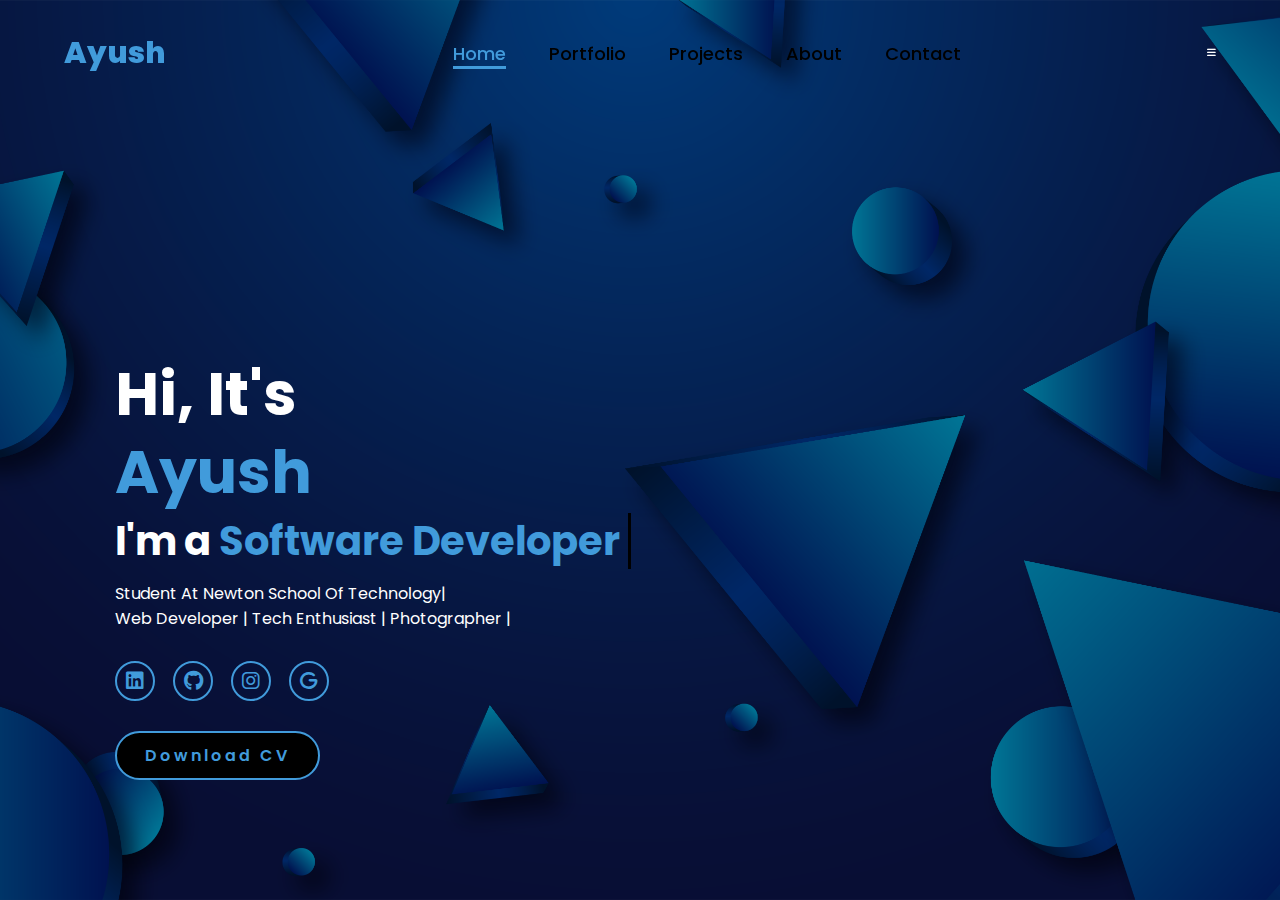
==== index.html @ 53cfedf4 "Update index.html" ====
<!DOCTYPE html>
<html lang="en">
<head>
    <meta charset="UTF-8">
    <meta name="viewport" content="width=device-width, initial-scale=1.0">
    <title>My Portfolio</title>
    <link rel="stylesheet" href="https://cdnjs.cloudflare.com/ajax/libs/font-awesome/6.5.2/css/all.min.css">
    <link rel="stylesheet" href="style.css">
</head>
<body>
    <header>
        <a href="#" class="logo">Ayush </a>
        <nav id="navbar">
            <a href="#" class="active">Home</a>
            <a href="#">Portfolio</a>
            <a href="#">Projects</a>
            <a href="/about.html">About</a>
            <a href="#">Contact</a>
        </nav>
        <div class="hamburger" id="hamburger">
            <i class="fa fa-bars"></i>
        </div>
    </header>

    <section class="home">
        <div class="home-img">
            <img src="" alt="">
        </div>
        <div class="home-content">
            <h1>Hi, It's<span> Ayush</span></h1>
            <h3 class="typing-text">I'm a <span></span></h3>
            <p class="paragraph">Student At Newton School Of Technology|</p>
            <p class="paragraph">Web Developer | Tech Enthusiast | Photographer |</p>
            <div class="social-icons">
                <a href="https://www.linkedin.com/in/ayush-sahu-a44904323/"><i class="fa-brands fa-linkedin"></i></a>
                <a href="https://github.com/Ayush3303h"><i class="fa-brands fa-github"></i></a>
                <a href="https://www.instagram.com/ayush_lens?igsh=OWRkYXFmYmg3ZDRt"><i class="fa-brands fa-instagram"></i></a>
                <a href="mailto:webdevvayush@gmail.com?subject=Hi%20Ayush!%20I%20Saw%20Your%20Portfolio%20-%20"><i class="fa-brands fa-g"></i></a>
            </div>
            <a href="#" class="btn">Download CV</a>
        </div>
    </section>

    <script src="script.js"></script>
</body>
</html>
---- style.css ----
/* Global Styles */
@import url('https://fonts.googleapis.com/css2?family=Poppins:wght@100;200;300;400;500;600&display=swap');
* {
    margin: 0;
    padding: 0;
    box-sizing: border-box;
    text-decoration: none;
    border: none;
    outline: none;
    font-family: 'Poppins', sans-serif;
}

html {
    font-size: 62.5%; /* Makes 1rem = 10px */
}

/* Body Styles */
body {
    width: 100%;
    height: 100vh;
    overflow-x: hidden;
    background-color: #f1f1f1;
    background-image: url(sahu.png);
    background-size: cover;
    background-repeat: no-repeat;
    background-attachment: fixed;
    background-position: center;
    color: white;
}

/* Header Styles */
header {
    margin-top: 20px;
    position: fixed;
    top: 0;
    left: 0;
    width: 100%;
    padding: 1rem 5%;
    background-color: transparent;
    filter: drop-shadow(10px);
    display: flex;
    justify-content: space-between;
    align-items: center;
    z-index: 100;
}

.logo {
    font-size: 3rem;
    color: #419bdb;
    font-weight: 800;
    cursor: pointer;
    transition: 0.5s ease;
}

.logo:hover {
    transform: scale(1.1);
}

nav a {
    font-size: 1.8rem;
    color: black;
    margin-left: 4rem;
    font-weight: 500;
    transition: 0.3s ease;
    border-bottom: 3px solid transparent;
}

nav a:hover,
nav a.active {
    color: #419bdb;
    border-bottom: 3px solid #419bdb;
}

/* Mobile Menu Styles */
@media (max-width: 995px) {
    nav {
        position: absolute;
        display: none;
        top: 0;
        right: 0;
        width: 60%;
        border-left: 3px solid #419bdb;
        border-bottom: 3px solid #419bdb;
        border-top-left-radius: 2rem;
        padding: 1rem;
        background-color: #161616;
        border-top: 0.1rem solid rgba(0, 0, 0, 0.1);
    }

    nav.active {
        display: block;
    }

    nav a {
        display: block;
        font-size: 2.2rem;
        margin: 2rem 0;
    }

    nav a:hover,
    nav a.active {
        padding: 1rem;
        border-radius: 0.5rem;
        border-bottom: 0.5rem solid #419bdb;
    }
}

/* Section Styles */
section {
    min-height: 100vh;
    padding: 5rem 9% 5rem;
}

/* Home Section */
.home {
    display: flex;
    justify-content: center;
    align-items: center;
    gap: 8rem;
    flex-wrap: wrap;
}

.home .home-content h1 {
    font-size: 6rem;
    font-weight: 700;
    line-height: 1.3;
    margin-right: 60vw;
}

.home-content p {
    font-size: 1.6rem;
}

span {
    color: #419bdb;
}

.home-content h3 {
    font-size: 4rem;
    margin-bottom: 1rem;
    font-weight: 700;
}

/* Home Image */
.home-img {
    border-radius: 50%;
}

.home-img img {
    position: relative;
    width: 32vw;
    border-radius: 50%;
    box-shadow: 0 0 25px solid #419bdb;
    cursor: pointer;
    transition: 0.2s linear;
}

.home-img img:hover {
    transform: scale(1.05);
}

/* Social Icons */
.social-icons a {
    display: inline-flex;
    justify-content: center;
    align-items: center;
    width: 4rem;
    height: 4rem;
    background-color: transparent;
    border: 0.2rem solid #419bdb;
    font-size: 2rem;
    border-radius: 50%;
    margin: 3rem 1.5rem 3rem 0;
    transition: 0.3s ease;
    color: #419bdb;
}

.social-icons a:hover {
    color: black;
    transform: scale(1.3) translateY(-5px);
    background-color: #419bdb;
    box-shadow: 0 0 25px #419bdb;
}

/* Button Styles */
.btn {
    display: inline-block;
    padding: 1rem 2.8rem;
    background-color: black;
    border-radius: 4rem;
    font-size: 1.6rem;
    color: #419bdb;
    letter-spacing: 0.3rem;
    font-weight: 600;
    border: 2px solid #419bdb;
    transition: 0.3s ease;
    cursor: pointer;
}

.btn:hover {
    transform: scale3d(1.03);
    background-color: #419bdb;
    color: black;
    box-shadow: 0 0 25px #419bdb;
}

/* Typing Text Animation */
.typing-text {
    font-size: 3.4rem;
    font-weight: 600;
    min-width: 280px;
    white-space: nowrap;
}

.typing-text span {
    position: relative;
}

.typing-text span::before {
    content: "Software Developer";
    color: #419bdb;
    animation: words 20s infinite;
}

.typing-text span::after {
    content: "";
    position: relative;
    width: calc(100% + 8px);
    height: 100%;
    border-left: 3px solid black;
    right: -8px;
    animation: cursor 0.6s infinite;
}

@keyframes cursor {
    to {
        border-left: 3px solid #419bdb;
    }
}

@keyframes words {
    0%, 20% {
        content: "Web Developer";
    }
    21%, 40% {
        content: "Software Developer";
    }
    41%, 60% {
        content: "Tech Enthusiast";
    }
    61%, 80% {
        content: "Developer";
    }
    81%, 100% {
        content: "Photographer";
    }
}

/* Responsive Media Queries */
@media (max-width: 1000px) {
    .home {
        gap: 4rem;
    }

    .home-content h1 {
        font-size: 5rem;
    }

    .home-content h3 {
        font-size: 3rem;
    }

    .home-img img {
        width: 60vw;
        margin-top: 4rem;
    }
}

@media (max-width: 768px) {
    body {
        background-size: cover;
    }

    header {
        padding: 1rem 5%;
    }

    .logo {
        font-size: 2.5rem;
    }

    nav a {
        font-size: 1.6rem;
    }

    .home {
        gap: 2rem;
        flex-direction: column;
    }

    .home .home-content h1 {
        font-size: 4rem;
        margin-right: 0;
    }

    .home-content p {
        font-size: 1.4rem;
        text-align: center;
    }

    .home-img img {
        width: 80vw;
        margin-top: 4rem;
    }

    .social-icons a {
        width: 3rem;
        height: 3rem;
        font-size: 1.6rem;
        margin: 1.5rem 0;
    }

    .btn {
        font-size: 1.4rem;
        padding: 1rem 2rem;
    }
}

/* Mobile First (max-width: 600px) */
@media (max-width: 600px) {
    header {
        padding: 1rem 3%;
    }

    .logo {
        font-size: 2rem;
    }

    nav a {
        font-size: 1.4rem;
    }

    .home {
        gap: 1rem;
        flex-direction: column;
        padding: 2rem;
    }

    .home .home-content h1 {
        font-size: 3rem;
        margin-right: 0;
    }

    .home-content p {
        font-size: 1.2rem;
        text-align: center;
    }

    .home-img img {
        width: 90vw;
        margin-top: 2rem;
    }

    .social-icons a {
        width: 3rem;
        height: 3rem;
        font-size: 1.4rem;
        margin: 1rem 0;
    }

    .btn {
        font-size: 1.3rem;
        padding: 0.8rem 1.5rem;
    }
}
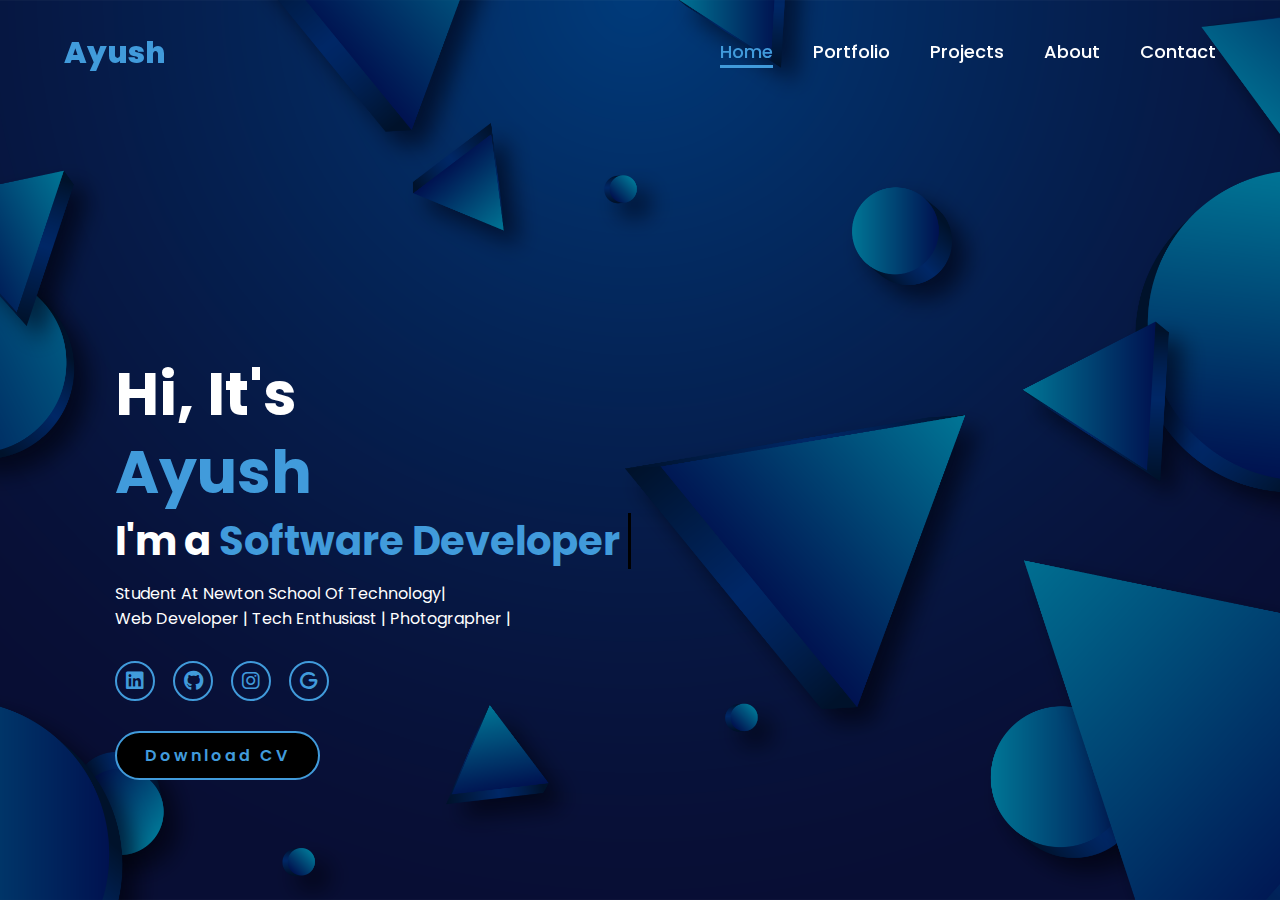
==== commit 5c886416: "Update index.html" ====
--- a/index.html
+++ b/index.html
@@ -14,11 +14,11 @@
             <a href="#" class="active">Home</a>
             <a href="#">Portfolio</a>
             <a href="#">Projects</a>
-            <a href="/about.html">About</a>
-            <a href="#">Contact</a>
+            <a href="about.html">About</a>
+            <a href="mailto:webdevvayush@gmail.com?subject=Hi%20Ayush!%20I%20Saw%20Your%20Portfolio%20-%20">Contact</a>
         </nav>
         <div class="hamburger" id="hamburger">
-            <i class="fa fa-bars"></i>
+            <i class="fa fa-bars"></i> 
         </div>
     </header>
 
--- a/style.css
+++ b/style.css
@@ -11,10 +11,10 @@
 }
 
 html {
-    font-size: 62.5%; /* Makes 1rem = 10px */
-}
-
-/* Body Styles */
+    font-size: 62.5%;
+}
+
+
 body {
     width: 100%;
     height: 100vh;
@@ -28,7 +28,7 @@
     color: white;
 }
 
-/* Header Styles */
+
 header {
     margin-top: 20px;
     position: fixed;
@@ -56,9 +56,14 @@
     transform: scale(1.1);
 }
 
+nav {
+    display: flex;
+    align-items: center;
+}
+
 nav a {
     font-size: 1.8rem;
-    color: black;
+    color: white;
     margin-left: 4rem;
     font-weight: 500;
     transition: 0.3s ease;
@@ -71,11 +76,23 @@
     border-bottom: 3px solid #419bdb;
 }
 
-/* Mobile Menu Styles */
+
+.hamburger {
+    display: none;
+    cursor: pointer;
+    background-color: transparent;
+}
+
+.hamburger i {
+    font-size: 2.5rem;
+    color: black;
+}
+
+
 @media (max-width: 995px) {
     nav {
+        display: none;
         position: absolute;
-        display: none;
         top: 0;
         right: 0;
         width: 60%;
@@ -83,7 +100,7 @@
         border-bottom: 3px solid #419bdb;
         border-top-left-radius: 2rem;
         padding: 1rem;
-        background-color: #161616;
+        background-color: transparent;
         border-top: 0.1rem solid rgba(0, 0, 0, 0.1);
     }
 
@@ -103,15 +120,19 @@
         border-radius: 0.5rem;
         border-bottom: 0.5rem solid #419bdb;
     }
-}
-
-/* Section Styles */
+
+    .hamburger {
+        display: block;
+    }
+}
+
+
 section {
     min-height: 100vh;
     padding: 5rem 9% 5rem;
 }
 
-/* Home Section */
+
 .home {
     display: flex;
     justify-content: center;
@@ -141,7 +162,7 @@
     font-weight: 700;
 }
 
-/* Home Image */
+
 .home-img {
     border-radius: 50%;
 }
@@ -182,7 +203,7 @@
     box-shadow: 0 0 25px #419bdb;
 }
 
-/* Button Styles */
+
 .btn {
     display: inline-block;
     padding: 1rem 2.8rem;
@@ -204,7 +225,7 @@
     box-shadow: 0 0 25px #419bdb;
 }
 
-/* Typing Text Animation */
+
 .typing-text {
     font-size: 3.4rem;
     font-weight: 600;
@@ -256,7 +277,6 @@
     }
 }
 
-/* Responsive Media Queries */
 @media (max-width: 1000px) {
     .home {
         gap: 4rem;
@@ -326,7 +346,6 @@
     }
 }
 
-/* Mobile First (max-width: 600px) */
 @media (max-width: 600px) {
     header {
         padding: 1rem 3%;
@@ -372,5 +391,4 @@
         font-size: 1.3rem;
         padding: 0.8rem 1.5rem;
     }
-}
-
+}  
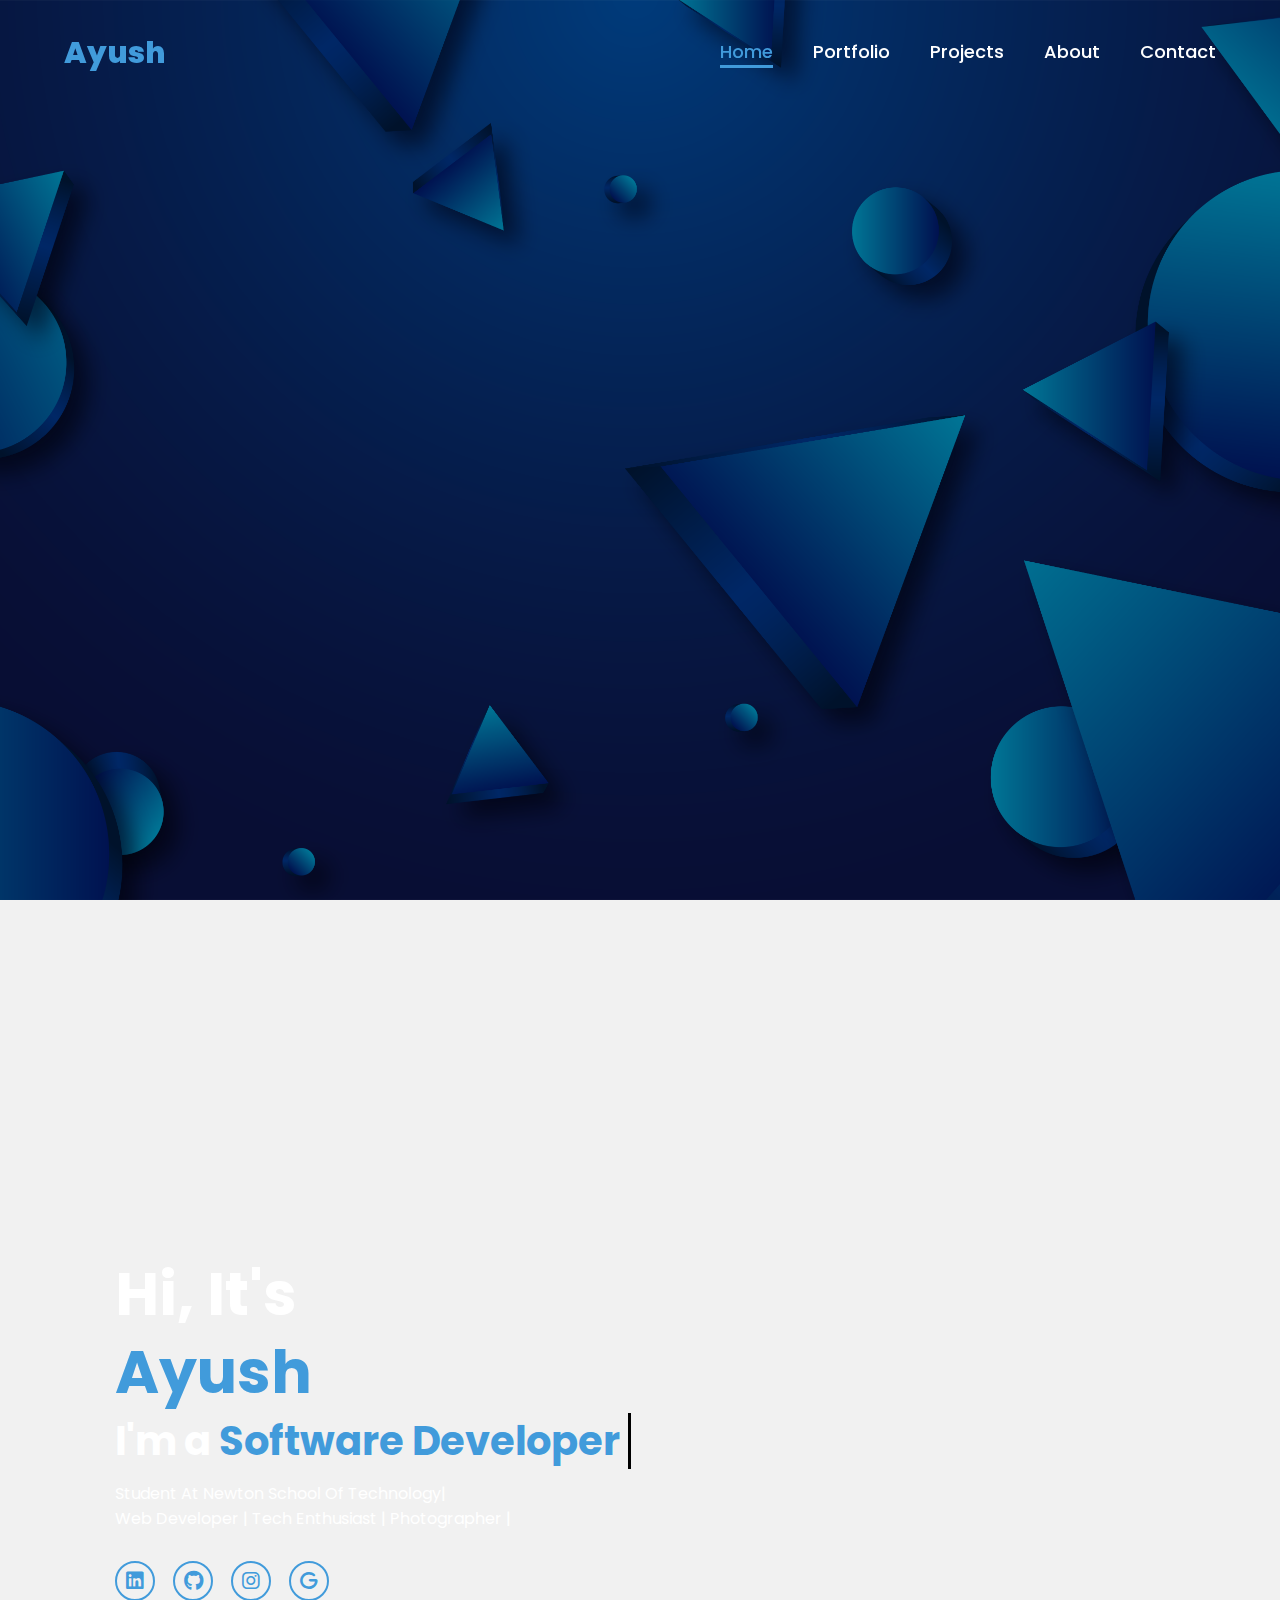
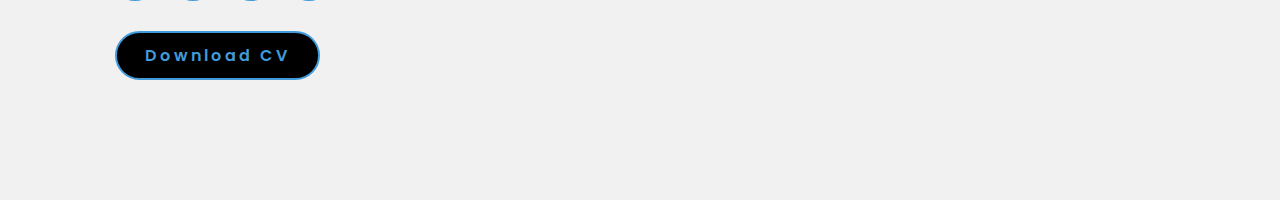
==== commit 25488638: "Update index.html" ====
--- a/index.html
+++ b/index.html
@@ -1,46 +1,76 @@
 <!DOCTYPE html>
 <html lang="en">
+
 <head>
     <meta charset="UTF-8">
     <meta name="viewport" content="width=device-width, initial-scale=1.0">
     <title>My Portfolio</title>
     <link rel="stylesheet" href="https://cdnjs.cloudflare.com/ajax/libs/font-awesome/6.5.2/css/all.min.css">
     <link rel="stylesheet" href="style.css">
-</head>
+    <script src="https://unpkg.com/@lottiefiles/lottie-player@latest/dist/lottie-player.js"></script>
+    <script src="https://cdnjs.cloudflare.com/ajax/libs/lottie-web/5.9.4/lottie.min.js"></script>
+
 <body>
-    <header>
-        <a href="#" class="logo">Ayush </a>
-        <nav id="navbar">
-            <a href="#" class="active">Home</a>
-            <a href="#">Portfolio</a>
-            <a href="#">Projects</a>
-            <a href="about.html">About</a>
-            <a href="mailto:webdevvayush@gmail.com?subject=Hi%20Ayush!%20I%20Saw%20Your%20Portfolio%20-%20">Contact</a>
-        </nav>
-        <div class="hamburger" id="hamburger">
-            <i class="fa fa-bars"></i> 
-        </div>
-    </header>
+    <div id="preloader">
+        <div id="lottie-animation" style="width: 100%; height: 100vh;"></div>
+    </div>
+    <div class="main-content">
 
-    <section class="home">
-        <div class="home-img">
-            <img src="" alt="">
-        </div>
-        <div class="home-content">
-            <h1>Hi, It's<span> Ayush</span></h1>
-            <h3 class="typing-text">I'm a <span></span></h3>
-            <p class="paragraph">Student At Newton School Of Technology|</p>
-            <p class="paragraph">Web Developer | Tech Enthusiast | Photographer |</p>
-            <div class="social-icons">
-                <a href="https://www.linkedin.com/in/ayush-sahu-a44904323/"><i class="fa-brands fa-linkedin"></i></a>
-                <a href="https://github.com/Ayush3303h"><i class="fa-brands fa-github"></i></a>
-                <a href="https://www.instagram.com/ayush_lens?igsh=OWRkYXFmYmg3ZDRt"><i class="fa-brands fa-instagram"></i></a>
-                <a href="mailto:webdevvayush@gmail.com?subject=Hi%20Ayush!%20I%20Saw%20Your%20Portfolio%20-%20"><i class="fa-brands fa-g"></i></a>
+
+        <header>
+            <a href="#" class="logo">Ayush </a>
+            <nav id="navbar">
+                <a href="#" class="active">Home</a>
+                <a href="#">Portfolio</a>
+                <a href="#">Projects</a>
+                <a href="about.html">About</a>
+                <a
+                    href="mailto:webdevvayush@gmail.com?subject=Hi%20Ayush!%20I%20Saw%20Your%20Portfolio%20-%20">Contact</a>
+            </nav>
+            <div class="hamburger" id="hamburger">
+                <i class="fa fa-bars"></i>
             </div>
-            <a href="#" class="btn">Download CV</a>
-        </div>
-    </section>
+        </header>
 
+        <section class="home">
+            <div class="home-img">
+                <img src="" alt="">
+            </div>
+            <div class="home-content">
+                <h1>Hi, It's<span> Ayush</span></h1>
+                <h3 class="typing-text">I'm a <span></span></h3>
+                <p class="paragraph">Student At Newton School Of Technology|</p>
+                <p class="paragraph">Web Developer | Tech Enthusiast | Photographer |</p>
+                <div class="social-icons">
+                    <a href="https://www.linkedin.com/in/ayush-sahu-a44904323/"><i
+                            class="fa-brands fa-linkedin"></i></a>
+                    <a href="https://github.com/Ayush3303h"><i class="fa-brands fa-github"></i></a>
+                    <a href="https://www.instagram.com/ayush_lens?igsh=OWRkYXFmYmg3ZDRt"><i
+                            class="fa-brands fa-instagram"></i></a>
+                    <a href="mailto:webdevvayush@gmail.com?subject=Hi%20Ayush!%20I%20Saw%20Your%20Portfolio%20-%20"><i
+                            class="fa-brands fa-g"></i></a>
+                </div>
+                <a href="#" class="btn">Download CV</a>
+            </div>
+        </section>
+    </div>
     <script src="script.js"></script>
 </body>
+<script>
+    // Load Lottie animation
+    let animation = lottie.loadAnimation({
+        container: document.getElementById("lottie-animation"),
+        renderer: "svg",
+        loop: true,
+        autoplay: true,
+        path: "loader.json" // Change to your Lottie JSON URL
+    });
+
+    // Hide loader after 5 seconds and show website content
+    setTimeout(() => {
+        document.getElementById("preloader").style.display = "none";
+        document.getElementById("main-content").style.display = "block";
+    }, 3000);
+</script>
+
 </html>
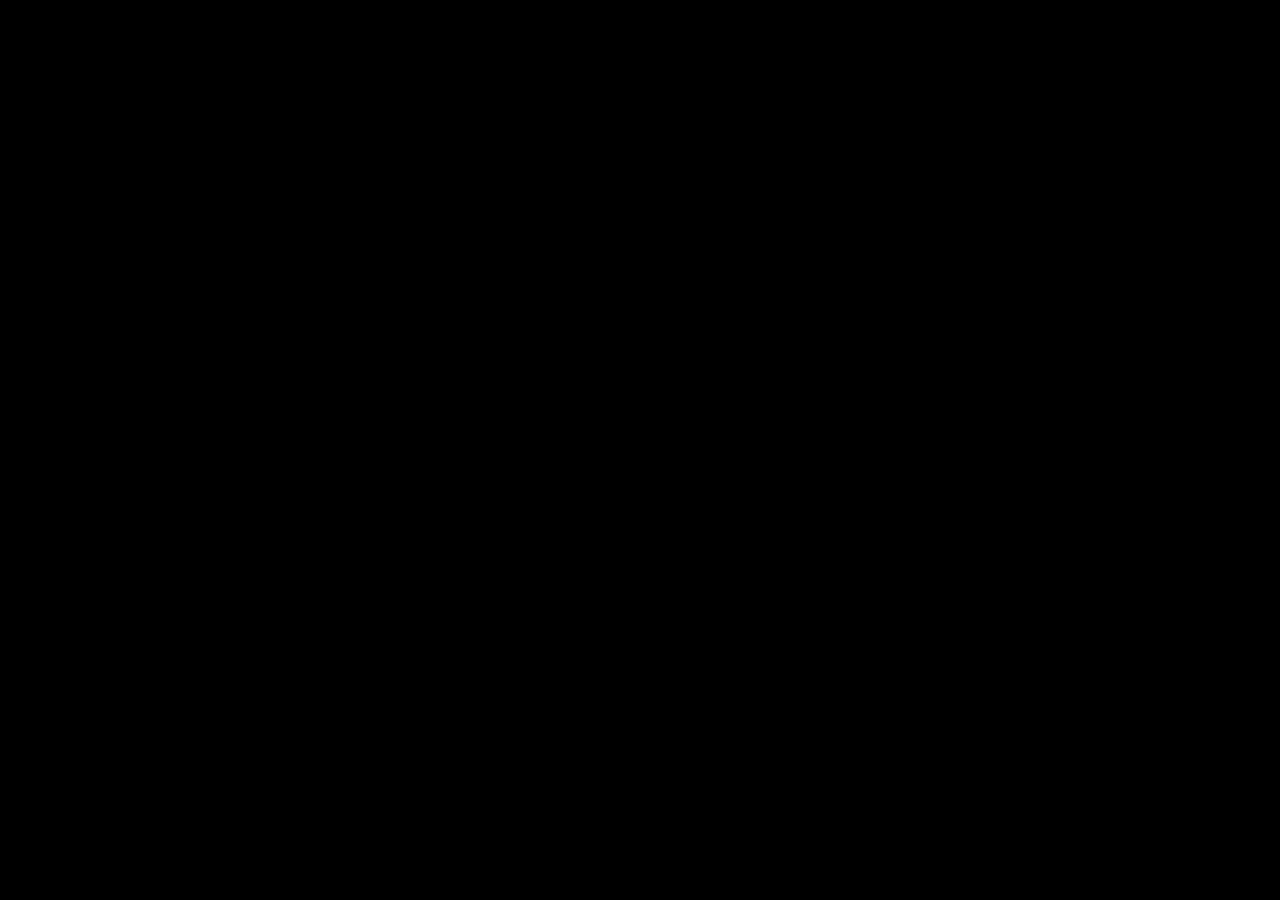
==== commit f4351914: "Update index.html" ====
--- a/index.html
+++ b/index.html
@@ -50,7 +50,7 @@
                     <a href="mailto:webdevvayush@gmail.com?subject=Hi%20Ayush!%20I%20Saw%20Your%20Portfolio%20-%20"><i
                             class="fa-brands fa-g"></i></a>
                 </div>
-                <a href="#" class="btn">Download CV</a>
+                <a href="./1731358963902.jpg" class="btn">Download CV</a>
             </div>
         </section>
     </div>
--- a/style.css
+++ b/style.css
@@ -16,16 +16,16 @@
 
 
 body {
-    width: 100%;
+    /* width: 100%;
     height: 100vh;
-    overflow-x: hidden;
-    background-color: #f1f1f1;
-    background-image: url(sahu.png);
+    overflow-x: hidden; */
+    background-color: #000000;
+    /* background-image: url(sahu.png);
     background-size: cover;
     background-repeat: no-repeat;
     background-attachment: fixed;
     background-position: center;
-    color: white;
+    color: white; */
 }
 
 
@@ -392,3 +392,40 @@
         padding: 0.8rem 1.5rem;
     }
 }  
+
+
+/* ======= loader styling =======  */
+#preloader {
+    position: fixed;
+    width: 100%;
+    height: 100vh;
+    background: black;
+    display: flex;
+    justify-content: center;
+    align-items: center;
+    z-index: 9999;
+}
+
+.main-content{
+    animation: fade 2s ease forwards;
+    animation-delay: 2s;
+    width: 100%;
+    height: 100vh;
+    overflow-x: hidden;
+    background-color: black;
+    background-image: url(sahu.png);
+    background-size: cover;
+    background-repeat: no-repeat;
+    background-attachment: fixed;
+    background-position: center;
+    color: white;
+}
+
+@keyframes fade {
+    from {
+        opacity: 0;
+    }
+    to {
+        opacity: 1;
+    }   
+}
